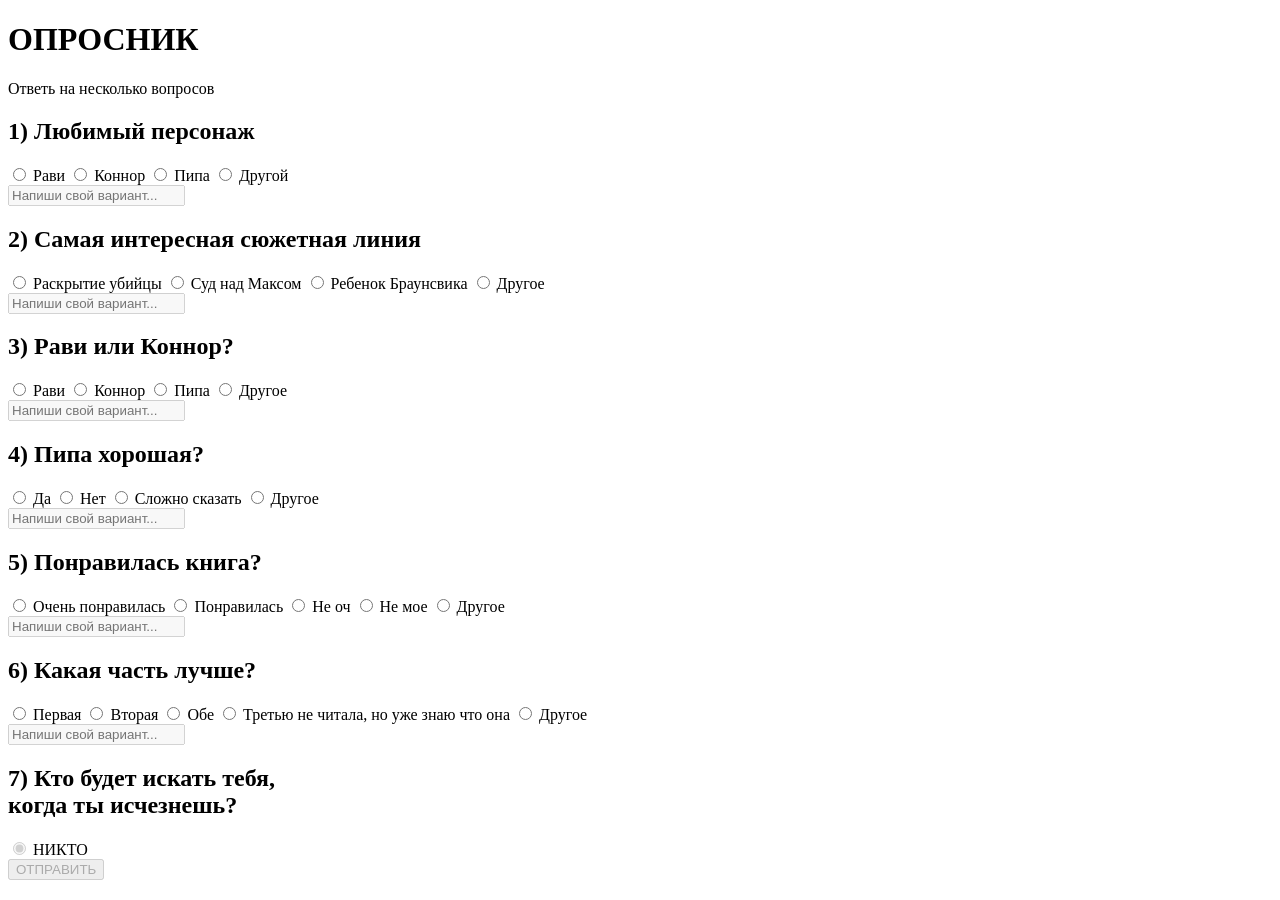
==== index.html @ e5a09348 "Add files via upload" ====
<!DOCTYPE html>
<html lang="ru">

<head>
    <meta charset="UTF-8">
    <meta name="viewport" content="width=device-width, initial-scale=1.0">

    <title>Опросник</title>

    <link rel="stylesheet" href="./index_updated.css">

    <link rel="preconnect" href="https://fonts.googleapis.com">
    <link rel="preconnect" href="https://fonts.gstatic.com" crossorigin>

    <link href="https://fonts.googleapis.com/css2?family=Creepster&family=Libre+Baskerville:wght@400;700&family=Special+Elite&display=swap" rel="stylesheet">
</head>

<body>

    <main class="survey">

        <h1>ОПРОСНИК</h1>

        <p class="intro">
            Ответь на несколько вопросов
        </p>


        <form id="surveyForm">


            <!-- ВОПРОС 1 -->

            <div class="question">

                <h2>1) Любимый персонаж</h2>

                <label>
                    <input type="radio" name="character" value="Рави">
                    Рави
                </label>

                <label>
                    <input type="radio" name="character" value="Коннор">
                    Коннор
                </label>

                <label>
                    <input type="radio" name="character" value="Пипа">
                    Пипа
                </label>

                <label>
                    <input type="radio" name="character" value="Другое">
                    Другой
                </label>

                <div class="other-panel">
                    <input type="text" placeholder="Напиши свой вариант...">
                </div>

            </div>


            <!-- ВОПРОС 2 -->

            <div class="question">

                <h2>2) Самая интересная сюжетная линия</h2>

                <label>
                    <input type="radio" name="plot" value="Раскрытие тайны">
                    Раскрытие убийцы
                </label>

                <label>
                    <input type="radio" name="plot" value="Неожиданная встреча">
                    Суд над Максом
                </label>

                <label>
                    <input type="radio" name="plot" value="Финальный поворот">
                    Ребенок Браунсвика
                </label>

                <label>
                    <input type="radio" name="plot" value="Другое">
                    Другое
                </label>

                <div class="other-panel">
                    <input type="text" placeholder="Напиши свой вариант...">
                </div>

            </div>


            <!-- ВОПРОС 3 -->

            <div class="question">

                <h2>3) Рави или Коннор?</h2>

                <label>
                    <input type="radio" name="raviConnor" value="Рави">
                    Рави
                </label>

                <label>
                    <input type="radio" name="raviConnor" value="Коннор">
                    Коннор
                </label>

                <label>
                    <input type="radio" name="raviConnor" value="Оба">
                    Пипа
                </label>

                <label>
                    <input type="radio" name="raviConnor" value="Другое">
                    Другое
                </label>

                <div class="other-panel">
                    <input type="text" placeholder="Напиши свой вариант...">
                </div>

            </div>


            <!-- ВОПРОС 4 -->

            <div class="question">

                <h2>4) Пипа хорошая?</h2>

                <label>
                    <input type="radio" name="pipa" value="Да">
                    Да
                </label>

                <label>
                    <input type="radio" name="pipa" value="Нет">
                    Нет
                </label>

                <label>
                    <input type="radio" name="pipa" value="Сложно сказать">
                    Сложно сказать
                </label>

                <label>
                    <input type="radio" name="pipa" value="Другое">
                    Другое
                </label>

                <div class="other-panel">
                    <input type="text" placeholder="Напиши свой вариант...">
                </div>

            </div>


            <!-- ВОПРОС 5 -->

            <div class="question">

                <h2>5) Понравилась книга?</h2>

                <label>
                    <input type="radio" name="book" value="Очень понравилась">
                    Очень понравилась
                </label>

                <label>
                    <input type="radio" name="book" value="Понравилась">
                    Понравилась
                </label>

                <label>
                    <input type="radio" name="book" value="Не очень">
                    Не оч
                </label>

                <label>
                    <input type="radio" name="book" value="Не понравилась">
                    Не мое
                </label>

                <label>
                    <input type="radio" name="book" value="Другое">
                    Другое
                </label>

                <div class="other-panel">
                    <input type="text" placeholder="Напиши свой вариант...">
                </div>

            </div>


            <!-- ВОПРОС 6 -->

            <div class="question">

                <h2>6) Какая часть лучше?</h2>

                <label>
                    <input type="radio" name="part" value="Первая">
                    Первая
                </label>

                <label>
                    <input type="radio" name="part" value="Вторая">
                    Вторая
                </label>

                <label>
                    <input type="radio" name="part" value="Обе">
                    Обе
                </label>

                 <label>
                    <input type="radio" name="part" value="Третья">
                    Третью не читала, но уже знаю что она
                </label>

                <label>
                    <input type="radio" name="part" value="Другое">
                    Другое
                </label>

                <div class="other-panel">
                    <input type="text" placeholder="Напиши свой вариант...">
                </div>

            </div>


            <!-- ВОПРОС 7 -->

            <div class="final-question">

                <h2>
                    7) Кто будет искать тебя,<br>
                    когда ты исчезнешь?
                </h2>

                <label class="final-answer">

                    <input
                        type="radio"
                        name="finalAnswer"
                        value="НИКТО"
                        checked
                        disabled
                    >

                    <span>НИКТО</span>

                </label>

            </div>


            <button type="submit"  id="submitButton" disabled>
                ОТПРАВИТЬ 
            </button>


        </form>


        <div id="result"></div>


    </main>

    
<script>
const form = document.getElementById("surveyForm");
const result = document.getElementById("result");

document.querySelectorAll(".question").forEach(question => {
    const radios = question.querySelectorAll('input[type="radio"]');
    const otherPanel = question.querySelector(".other-panel");

    if (!otherPanel) return;

    radios.forEach(radio => {
        radio.addEventListener("change", function () {
            if (this.value === "Другое") {
                otherPanel.classList.add("active");

                const input = otherPanel.querySelector("input");
                input.disabled = false;
                input.focus();
            } else {
                otherPanel.classList.remove("active");

                const input = otherPanel.querySelector("input");
                input.value = "";
                input.disabled = true;
            }
        });
    });

    // Поле скрыто и отключено до выбора "Другое"
    const input = otherPanel.querySelector("input");
    input.disabled = true;
});

form.addEventListener("submit", function(event) {
    event.preventDefault();

    result.textContent =
        "Ответы записаны. Последний уже известен";
});

const submitButton = document.getElementById("submitButton");

const questions = document.querySelectorAll(".question");

function checkAnswers() {

    let allAnswered = true;

    questions.forEach(question => {

        const selectedAnswer = question.querySelector(
            'input[type="radio"]:checked'
        );

        if (!selectedAnswer) {
            allAnswered = false;
        }

    });

    submitButton.disabled = !allAnswered;

}


// Проверяем ответы после каждого выбора
document.querySelectorAll(
    '.question input[type="radio"]'
).forEach(radio => {

    radio.addEventListener("change", checkAnswers);

});


checkAnswers();
</script>


</body>
</html>
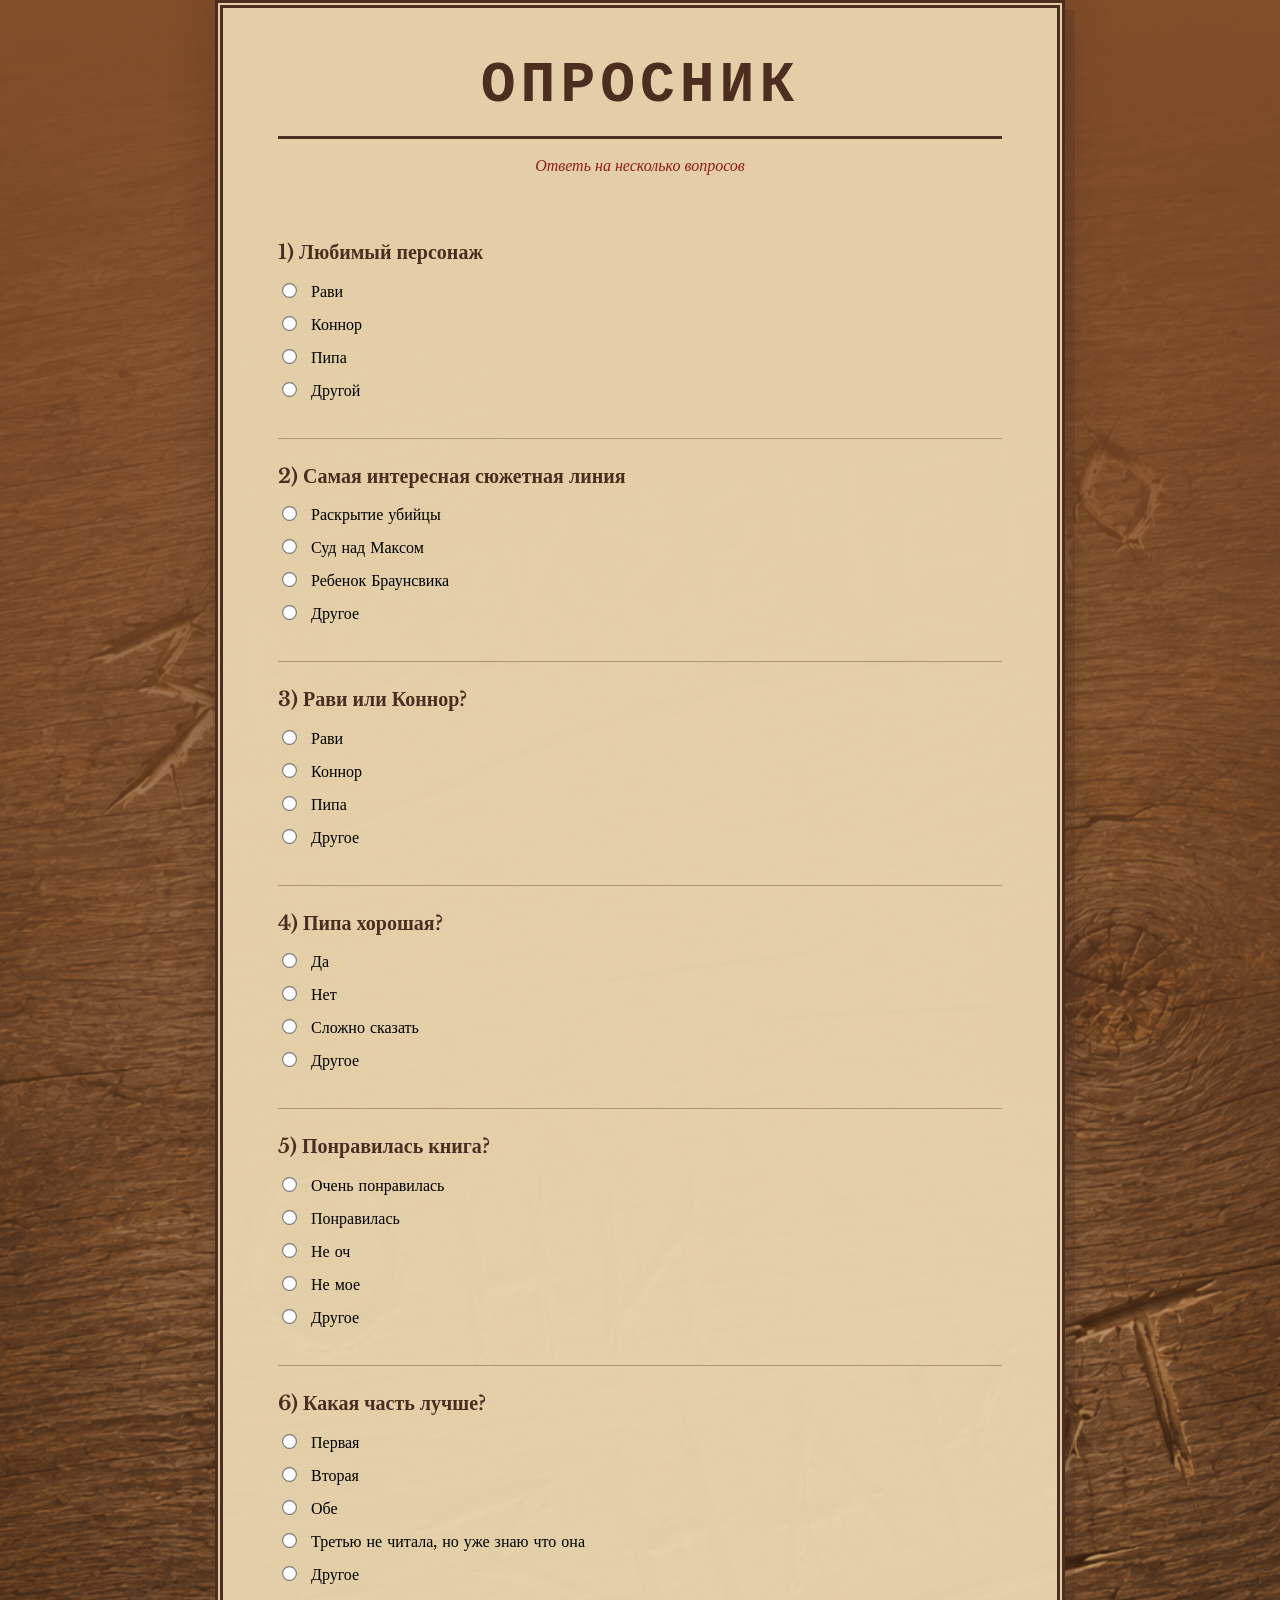
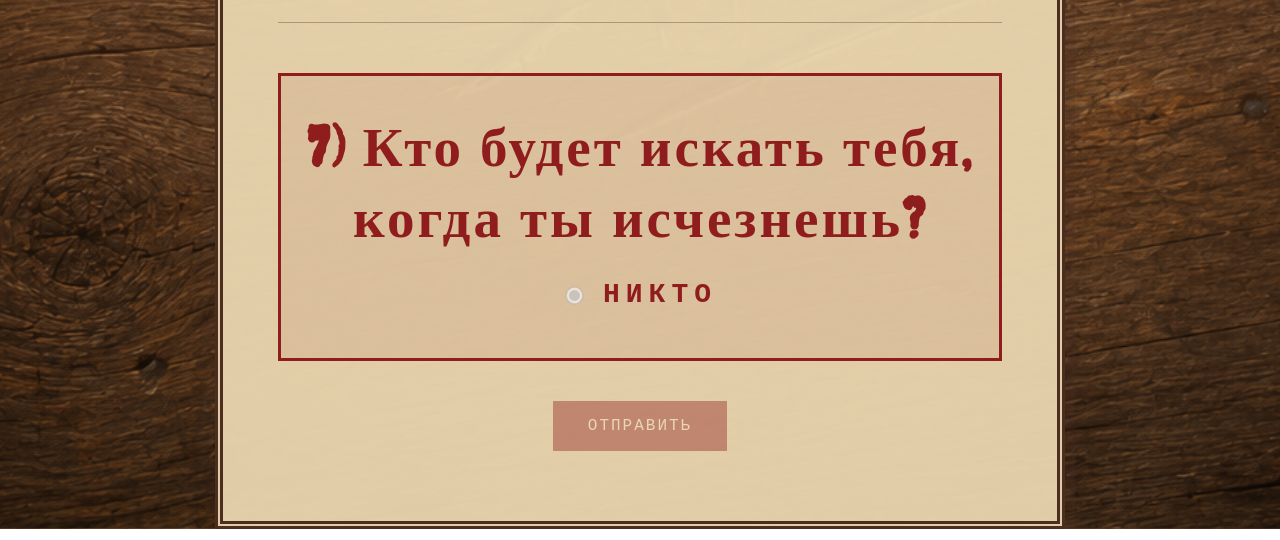
==== commit d7c213ac: "Update index.html" ====
--- a/index.html
+++ b/index.html
@@ -7,7 +7,7 @@
 
     <title>Опросник</title>
 
-    <link rel="stylesheet" href="./index_updated.css">
+    <link rel="stylesheet" href="./index.css">
 
     <link rel="preconnect" href="https://fonts.googleapis.com">
     <link rel="preconnect" href="https://fonts.gstatic.com" crossorigin>
@@ -357,4 +357,4 @@
 
 
 </body>
-</html>+</html>
--- a/index.css
+++ b/index.css
@@ -0,0 +1,412 @@
+@import url('https://fonts.googleapis.com/css2?family=Creepster&family=Libre+Baskerville:wght@400;700&family=Special+Elite&display=swap');
+
+
+:root {
+
+    --paper: #e8d4ad;
+
+    --brown: #4b2e20;
+
+    --dark-brown: #2c1a13;
+
+    --red: #8f1d1d;
+
+}
+
+
+* {
+
+    box-sizing: border-box;
+
+}
+
+
+body {
+    margin: 0;
+    min-height: 100vh;
+
+    background-image:
+        linear-gradient(
+            rgb(130, 77, 41),
+            rgba(40, 25, 15, 0.18)
+        ),
+        url("./ChatGPT\ Image\ 21\ лип.\ 2026\ р.\,\ 20_13_43\(1\).png");
+
+    background-size: cover;
+    background-position: center;
+
+    font-family: "Libre Baskerville", serif;
+}
+
+
+
+.survey {
+
+    width: min(850px, 100%);
+
+    margin: auto;
+
+    padding: 45px 55px;
+
+    background: rgba(232, 212, 173, 0.96);
+
+    border: 8px double var(--brown);
+
+    box-shadow:
+
+        10px 10px 0 rgba(75, 46, 32, 0.25),
+
+        0 0 40px rgba(44, 26, 19, 0.25);
+
+}
+
+
+h1 {
+
+    margin: 0;
+
+    text-align: center;
+
+    font-family: "Special Elite", monospace;
+
+    font-size: clamp(32px, 6vw, 58px);
+
+    letter-spacing: 5px;
+
+    color: var(--brown);
+
+    border-bottom: 3px solid var(--brown);
+
+    padding-bottom: 18px;
+
+}
+
+
+.intro {
+
+    text-align: center;
+
+    font-style: italic;
+
+    color: var(--red);
+
+    margin-bottom: 40px;
+
+}
+
+
+.question {
+
+    padding: 25px 0;
+
+    border-bottom: 1px solid rgba(75, 46, 32, 0.35);
+
+}
+
+
+.question h2 {
+
+    margin-top: 0;
+
+    font-size: 20px;
+
+    color: var(--brown);
+
+}
+
+
+label {
+
+    display: block;
+
+    margin: 13px 0;
+
+    cursor: pointer;
+
+    font-size: 16px;
+
+    transition: 0.2s;
+
+}
+
+
+label:hover {
+
+    color: var(--red);
+
+    transform: translateX(5px);
+
+}
+
+
+input[type="radio"] {
+
+    accent-color: var(--red);
+
+    margin-right: 10px;
+
+    transform: scale(1.15);
+
+}
+
+
+/* ПАНЕЛЬ "ДРУГОЕ" */
+
+.other-panel {
+
+    display: none;
+
+    margin-top: 10px;
+
+    animation: showPanel 0.3s ease;
+
+}
+
+
+.other-panel.active {
+
+    display: block;
+
+}
+
+
+.other-panel input {
+
+    width: 100%;
+
+    padding: 13px 15px;
+
+    border: 2px solid var(--brown);
+
+    background: rgba(255, 255, 255, 0.45);
+
+    color: var(--dark-brown);
+
+    font-family: inherit;
+
+    font-size: 15px;
+
+    outline: none;
+
+}
+
+
+.other-panel input:focus {
+
+    border-color: var(--red);
+
+}
+
+
+@keyframes showPanel {
+
+    from {
+
+        opacity: 0;
+
+        transform: translateY(-8px);
+
+    }
+
+    to {
+
+        opacity: 1;
+
+        transform: translateY(0);
+
+    }
+
+}
+
+
+/* СЕДЬМОЙ ВОПРОС */
+
+.final-question {
+
+    margin-top: 50px;
+
+    padding: 35px 20px;
+
+    text-align: center;
+
+    border: 3px solid var(--red);
+
+    background: rgba(143, 29, 29, 0.08);
+
+}
+
+
+.final-question h2 {
+
+    margin: 0;
+
+    color: var(--red);
+
+    font-family: "Creepster", cursive;
+
+    font-size: clamp(30px, 6vw, 55px);
+
+    letter-spacing: 3px;
+
+    line-height: 1.3;
+
+}
+
+
+.final-answer {
+
+    display: flex;
+
+    justify-content: center;
+
+    align-items: center;
+
+    gap: 12px;
+
+    margin-top: 25px;
+
+    color: var(--red);
+
+    font-family: "Special Elite", monospace;
+
+    font-size: 28px;
+
+    font-weight: bold;
+
+    letter-spacing: 6px;
+
+    cursor: default;
+
+}
+
+
+.final-answer input {
+
+    accent-color: var(--red);
+
+    transform: scale(1.4);
+
+    cursor: not-allowed;
+
+}
+
+
+/* КНОПКА */
+
+button {
+
+    display: block;
+
+    margin: 40px auto 0;
+
+    padding: 16px 35px;
+
+    background: var(--red);
+
+    color: #f5e5c5;
+
+    border: none;
+
+    font-family: "Special Elite", monospace;
+
+    font-size: 16px;
+
+    letter-spacing: 2px;
+
+    cursor: pointer;
+
+    transition: 0.25s;
+
+}
+
+
+button:hover {
+
+    background: var(--dark-brown);
+
+    transform: translateY(-3px);
+
+}
+
+
+#result {
+
+    margin-top: 25px;
+
+    text-align: center;
+
+    color: var(--red);
+
+    font-weight: bold;
+
+}
+
+
+@media (max-width: 600px) {
+
+    body {
+
+        padding: 15px 8px;
+
+    }
+
+
+    .survey {
+
+        padding: 35px 20px;
+
+        border-width: 5px;
+
+    }
+
+
+    h1 {
+
+        letter-spacing: 2px;
+
+    }
+
+
+    .question h2 {
+
+        font-size: 18px;
+
+    }
+
+
+    label {
+
+        font-size: 15px;
+
+    }
+
+
+    .final-question {
+
+        padding: 25px 10px;
+
+    }
+
+
+    .final-question h2 {
+
+        font-size: 34px;
+
+    }
+
+}
+
+.other-panel input:disabled {
+    opacity: 0;
+    pointer-events: none;
+}
+button:disabled {
+    opacity: 0.4;
+    cursor: not-allowed;
+    transform: none;
+}
+
+button:disabled:hover {
+    background: var(--red);
+    transform: none;
+}
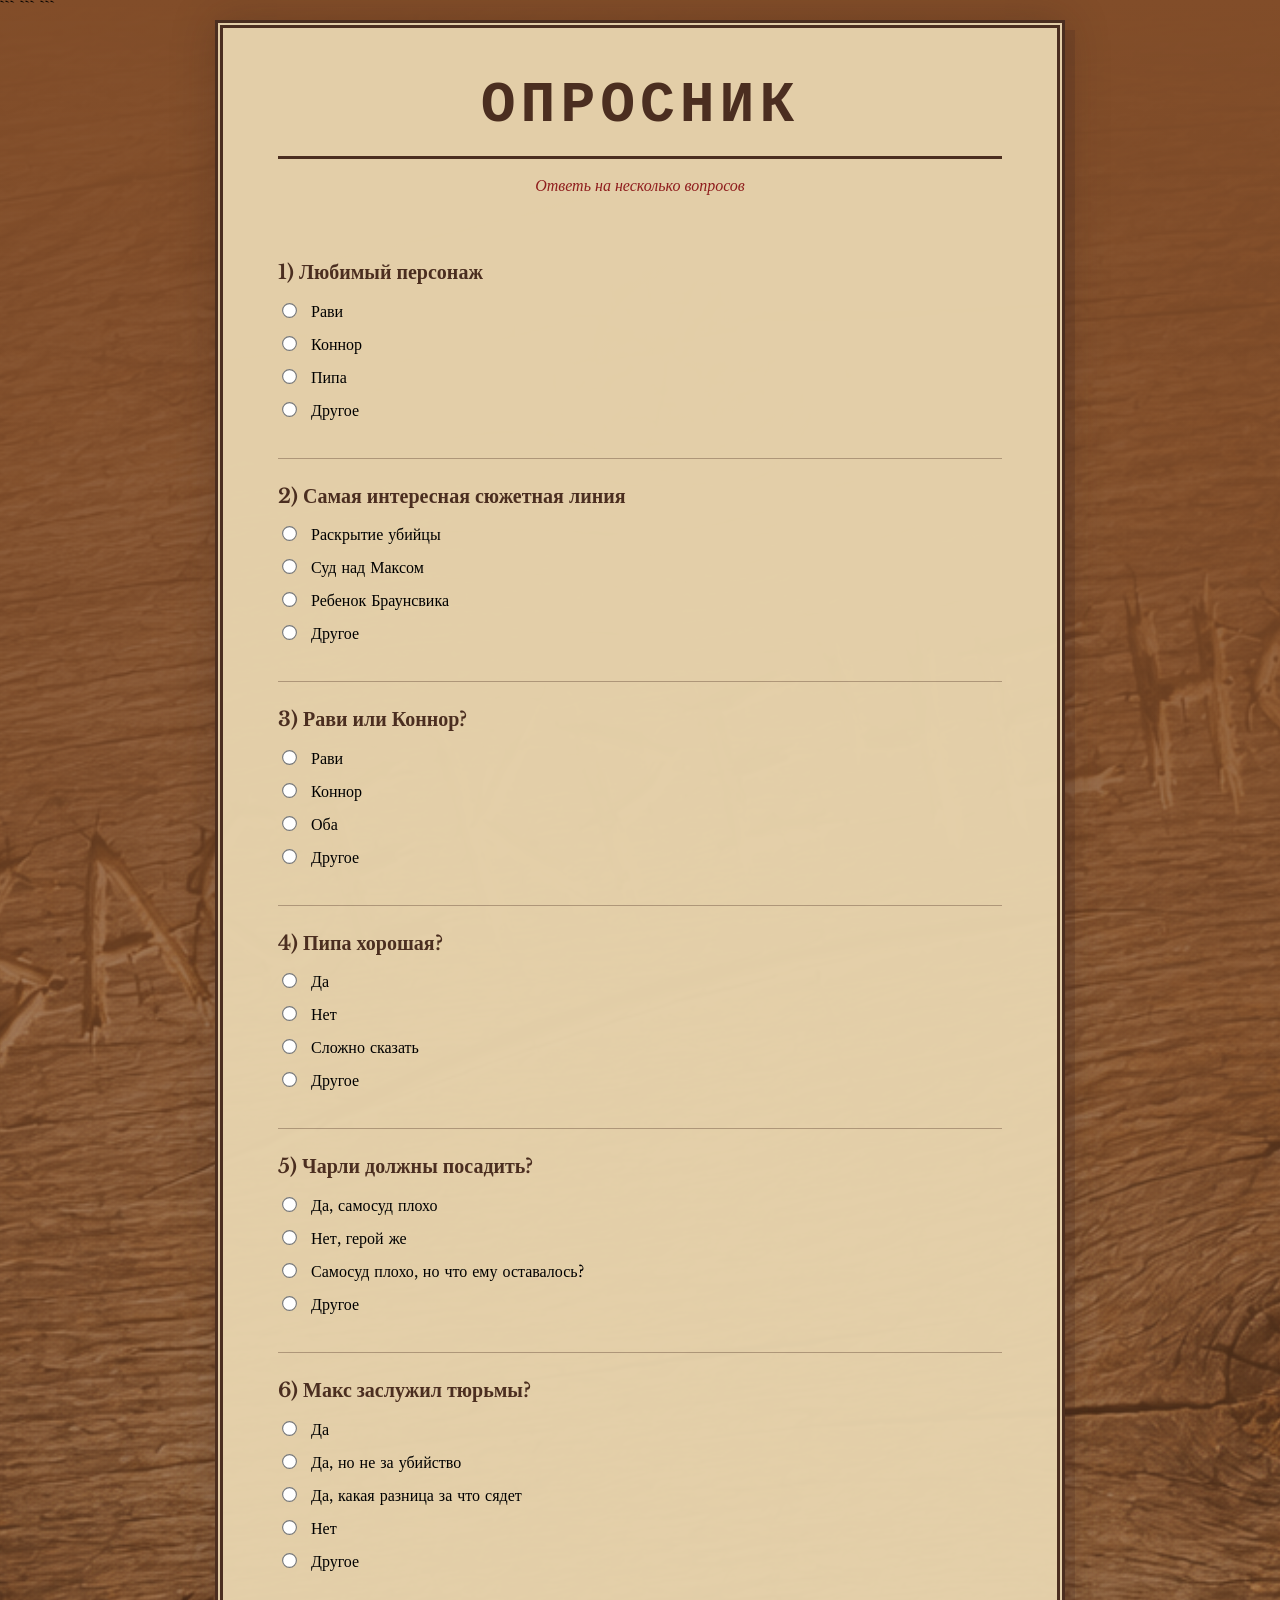
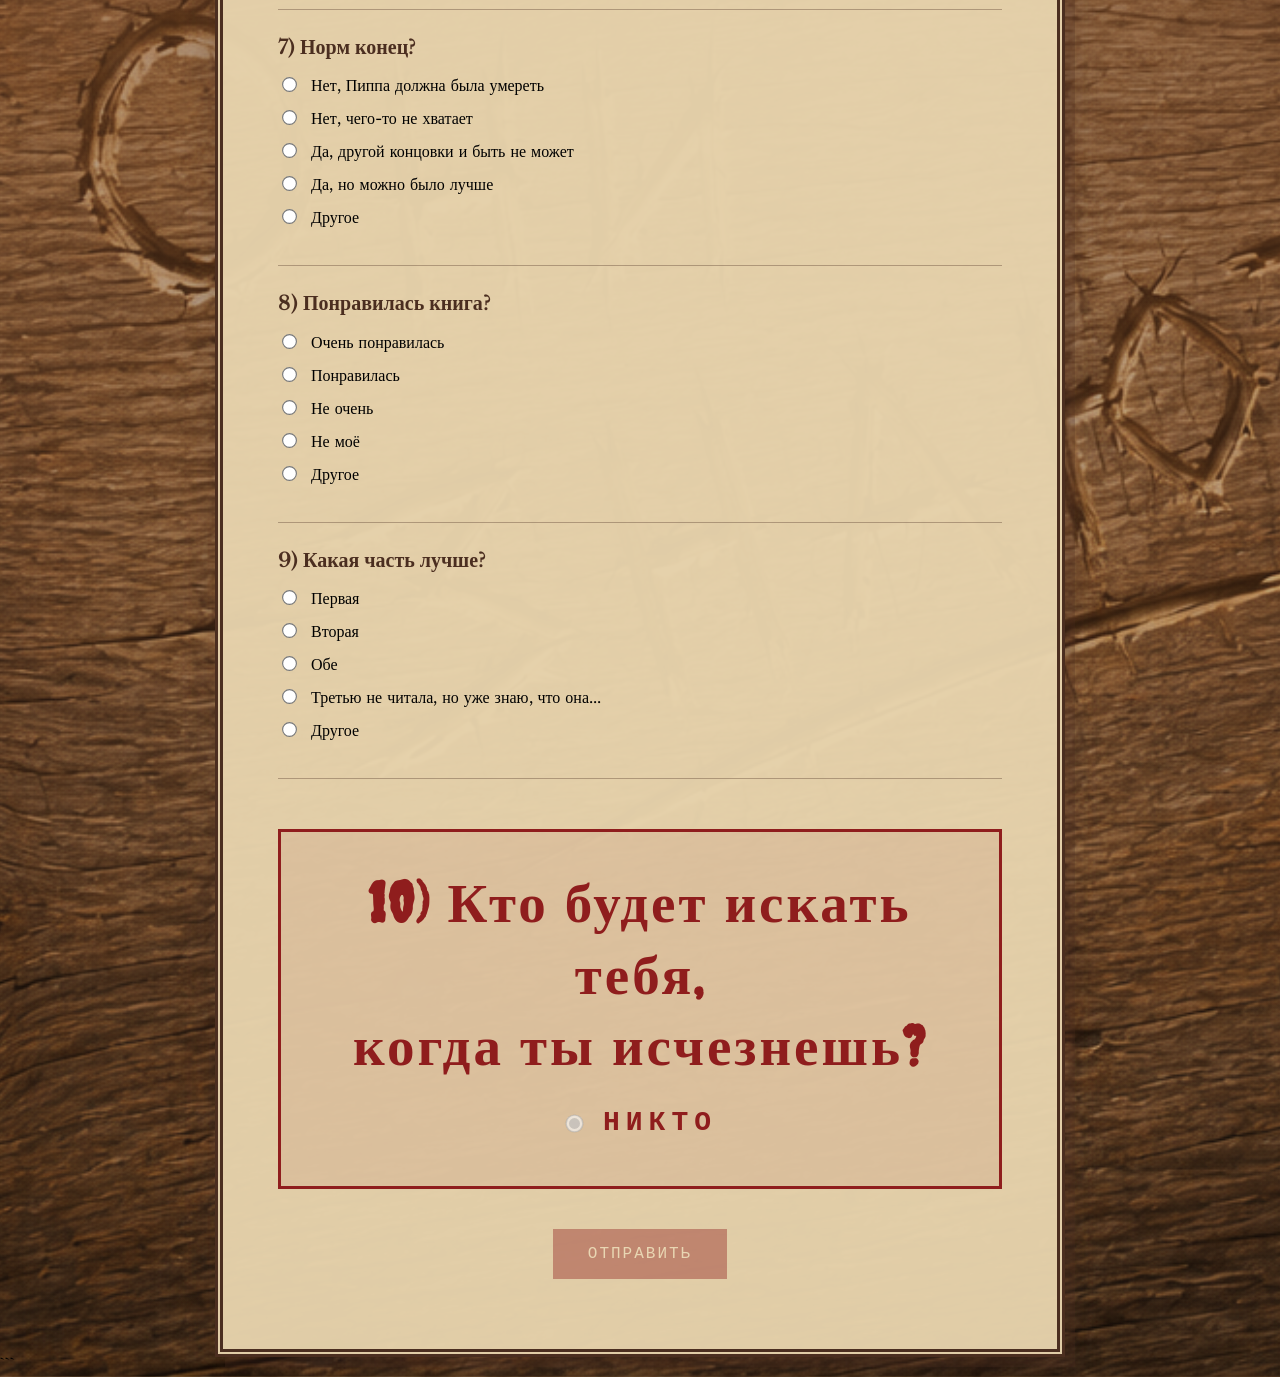
==== commit fe0f953a: "Add files via upload" ====
--- a/index.html
+++ b/index.html
@@ -1,360 +1,545 @@
 <!DOCTYPE html>
+
 <html lang="ru">
 
 <head>
     <meta charset="UTF-8">
     <meta name="viewport" content="width=device-width, initial-scale=1.0">
 
-    <title>Опросник</title>
-
-    <link rel="stylesheet" href="./index.css">
-
-    <link rel="preconnect" href="https://fonts.googleapis.com">
-    <link rel="preconnect" href="https://fonts.gstatic.com" crossorigin>
-
-    <link href="https://fonts.googleapis.com/css2?family=Creepster&family=Libre+Baskerville:wght@400;700&family=Special+Elite&display=swap" rel="stylesheet">
+```
+<title>Опросник</title>
+
+<link rel="stylesheet" href="./index.css">
+
+<link rel="preconnect" href="https://fonts.googleapis.com">
+<link rel="preconnect" href="https://fonts.gstatic.com" crossorigin>
+
+<link href="https://fonts.googleapis.com/css2?family=Creepster&family=Libre+Baskerville:wght@400;700&family=Special+Elite&display=swap" rel="stylesheet">
+```
+
 </head>
 
 <body>
 
-    <main class="survey">
-
-        <h1>ОПРОСНИК</h1>
-
-        <p class="intro">
-            Ответь на несколько вопросов
-        </p>
-
-
-        <form id="surveyForm">
-
-
-            <!-- ВОПРОС 1 -->
-
-            <div class="question">
-
-                <h2>1) Любимый персонаж</h2>
-
-                <label>
-                    <input type="radio" name="character" value="Рави">
-                    Рави
-                </label>
-
-                <label>
-                    <input type="radio" name="character" value="Коннор">
-                    Коннор
-                </label>
-
-                <label>
-                    <input type="radio" name="character" value="Пипа">
-                    Пипа
-                </label>
-
-                <label>
-                    <input type="radio" name="character" value="Другое">
-                    Другой
-                </label>
-
-                <div class="other-panel">
-                    <input type="text" placeholder="Напиши свой вариант...">
-                </div>
-
-            </div>
-
-
-            <!-- ВОПРОС 2 -->
-
-            <div class="question">
-
-                <h2>2) Самая интересная сюжетная линия</h2>
-
-                <label>
-                    <input type="radio" name="plot" value="Раскрытие тайны">
-                    Раскрытие убийцы
-                </label>
-
-                <label>
-                    <input type="radio" name="plot" value="Неожиданная встреча">
-                    Суд над Максом
-                </label>
-
-                <label>
-                    <input type="radio" name="plot" value="Финальный поворот">
-                    Ребенок Браунсвика
-                </label>
-
-                <label>
-                    <input type="radio" name="plot" value="Другое">
-                    Другое
-                </label>
-
-                <div class="other-panel">
-                    <input type="text" placeholder="Напиши свой вариант...">
-                </div>
-
-            </div>
-
-
-            <!-- ВОПРОС 3 -->
-
-            <div class="question">
-
-                <h2>3) Рави или Коннор?</h2>
-
-                <label>
-                    <input type="radio" name="raviConnor" value="Рави">
-                    Рави
-                </label>
-
-                <label>
-                    <input type="radio" name="raviConnor" value="Коннор">
-                    Коннор
-                </label>
-
-                <label>
-                    <input type="radio" name="raviConnor" value="Оба">
-                    Пипа
-                </label>
-
-                <label>
-                    <input type="radio" name="raviConnor" value="Другое">
-                    Другое
-                </label>
-
-                <div class="other-panel">
-                    <input type="text" placeholder="Напиши свой вариант...">
-                </div>
-
-            </div>
-
-
-            <!-- ВОПРОС 4 -->
-
-            <div class="question">
-
-                <h2>4) Пипа хорошая?</h2>
-
-                <label>
-                    <input type="radio" name="pipa" value="Да">
-                    Да
-                </label>
-
-                <label>
-                    <input type="radio" name="pipa" value="Нет">
-                    Нет
-                </label>
-
-                <label>
-                    <input type="radio" name="pipa" value="Сложно сказать">
-                    Сложно сказать
-                </label>
-
-                <label>
-                    <input type="radio" name="pipa" value="Другое">
-                    Другое
-                </label>
-
-                <div class="other-panel">
-                    <input type="text" placeholder="Напиши свой вариант...">
-                </div>
-
-            </div>
-
-
-            <!-- ВОПРОС 5 -->
-
-            <div class="question">
-
-                <h2>5) Понравилась книга?</h2>
-
-                <label>
-                    <input type="radio" name="book" value="Очень понравилась">
-                    Очень понравилась
-                </label>
-
-                <label>
-                    <input type="radio" name="book" value="Понравилась">
-                    Понравилась
-                </label>
-
-                <label>
-                    <input type="radio" name="book" value="Не очень">
-                    Не оч
-                </label>
-
-                <label>
-                    <input type="radio" name="book" value="Не понравилась">
-                    Не мое
-                </label>
-
-                <label>
-                    <input type="radio" name="book" value="Другое">
-                    Другое
-                </label>
-
-                <div class="other-panel">
-                    <input type="text" placeholder="Напиши свой вариант...">
-                </div>
-
-            </div>
-
-
-            <!-- ВОПРОС 6 -->
-
-            <div class="question">
-
-                <h2>6) Какая часть лучше?</h2>
-
-                <label>
-                    <input type="radio" name="part" value="Первая">
-                    Первая
-                </label>
-
-                <label>
-                    <input type="radio" name="part" value="Вторая">
-                    Вторая
-                </label>
-
-                <label>
-                    <input type="radio" name="part" value="Обе">
-                    Обе
-                </label>
-
-                 <label>
-                    <input type="radio" name="part" value="Третья">
-                    Третью не читала, но уже знаю что она
-                </label>
-
-                <label>
-                    <input type="radio" name="part" value="Другое">
-                    Другое
-                </label>
-
-                <div class="other-panel">
-                    <input type="text" placeholder="Напиши свой вариант...">
-                </div>
-
-            </div>
-
-
-            <!-- ВОПРОС 7 -->
-
-            <div class="final-question">
-
-                <h2>
-                    7) Кто будет искать тебя,<br>
-                    когда ты исчезнешь?
-                </h2>
-
-                <label class="final-answer">
-
-                    <input
-                        type="radio"
-                        name="finalAnswer"
-                        value="НИКТО"
-                        checked
-                        disabled
-                    >
-
-                    <span>НИКТО</span>
-
-                </label>
-
-            </div>
-
-
-            <button type="submit"  id="submitButton" disabled>
-                ОТПРАВИТЬ 
-            </button>
-
-
-        </form>
-
-
-        <div id="result"></div>
-
-
-    </main>
-
-    
+```
+<main class="survey">
+
+    <h1>ОПРОСНИК</h1>
+
+    <p class="intro">
+        Ответь на несколько вопросов
+    </p>
+
+    <form id="surveyForm"
+          action="https://formspree.io/f/mqerdoaa"
+          method="POST">
+
+        <!-- ВОПРОС 1 -->
+
+        <div class="question">
+
+            <h2>1) Любимый персонаж</h2>
+
+            <label>
+                <input type="radio" name="character" value="Рави">
+                Рави
+            </label>
+
+            <label>
+                <input type="radio" name="character" value="Коннор">
+                Коннор
+            </label>
+
+            <label>
+                <input type="radio" name="character" value="Пипа">
+                Пипа
+            </label>
+
+            <label>
+                <input type="radio" name="character" value="Другое">
+                Другое
+            </label>
+
+            <div class="other-panel">
+                <input
+                    type="text"
+                    name="character_other"
+                    placeholder="Напиши свой вариант..."
+                    disabled
+                >
+            </div>
+
+        </div>
+
+
+        <!-- ВОПРОС 2 -->
+
+        <div class="question">
+
+            <h2>2) Самая интересная сюжетная линия</h2>
+
+            <label>
+                <input type="radio" name="plot" value="Раскрытие убийцы">
+                Раскрытие убийцы
+            </label>
+
+            <label>
+                <input type="radio" name="plot" value="Суд над Максом">
+                Суд над Максом
+            </label>
+
+            <label>
+                <input type="radio" name="plot" value="Ребенок Браунсвика">
+                Ребенок Браунсвика
+            </label>
+
+            <label>
+                <input type="radio" name="plot" value="Другое">
+                Другое
+            </label>
+
+            <div class="other-panel">
+                <input
+                    type="text"
+                    name="plot_other"
+                    placeholder="Напиши свой вариант..."
+                    disabled
+                >
+            </div>
+
+        </div>
+
+
+        <!-- ВОПРОС 3 -->
+
+        <div class="question">
+
+            <h2>3) Рави или Коннор?</h2>
+
+            <label>
+                <input type="radio" name="raviConnor" value="Рави">
+                Рави
+            </label>
+
+            <label>
+                <input type="radio" name="raviConnor" value="Коннор">
+                Коннор
+            </label>
+
+            <label>
+                <input type="radio" name="raviConnor" value="Оба">
+                Оба
+            </label>
+
+            <label>
+                <input type="radio" name="raviConnor" value="Другое">
+                Другое
+            </label>
+
+            <div class="other-panel">
+                <input
+                    type="text"
+                    name="raviConnor_other"
+                    placeholder="Напиши свой вариант..."
+                    disabled
+                >
+            </div>
+
+        </div>
+
+
+        <!-- ВОПРОС 4 -->
+
+        <div class="question">
+
+            <h2>4) Пипа хорошая?</h2>
+
+            <label>
+                <input type="radio" name="pipa" value="Да">
+                Да
+            </label>
+
+            <label>
+                <input type="radio" name="pipa" value="Нет">
+                Нет
+            </label>
+
+            <label>
+                <input type="radio" name="pipa" value="Сложно сказать">
+                Сложно сказать
+            </label>
+
+            <label>
+                <input type="radio" name="pipa" value="Другое">
+                Другое
+            </label>
+
+            <div class="other-panel">
+                <input
+                    type="text"
+                    name="pipa_other"
+                    placeholder="Напиши свой вариант..."
+                    disabled
+                >
+            </div>
+
+        </div>
+
+
+        <!-- ВОПРОС 5 -->
+
+        <div class="question">
+
+            <h2>5) Чарли должны посадить?</h2>
+
+            <label>
+                <input type="radio" name="charlie" value="Да, самосуд плохо">
+                Да, самосуд плохо
+            </label>
+
+            <label>
+                <input type="radio" name="charlie" value="Нет, герой же">
+                Нет, герой же
+            </label>
+
+            <label>
+                <input type="radio" name="charlie" value="Самосуд плохо, но что ему оставалось">
+                Самосуд плохо, но что ему оставалось?
+            </label>
+
+            <label>
+                <input type="radio" name="charlie" value="Другое">
+                Другое
+            </label>
+
+            <div class="other-panel">
+                <input
+                    type="text"
+                    name="charlie_other"
+                    placeholder="Напиши свой вариант..."
+                    disabled
+                >
+            </div>
+
+        </div>
+
+
+        <!-- ВОПРОС 6 -->
+
+        <div class="question">
+
+            <h2>6) Макс заслужил тюрьмы?</h2>
+
+            <label>
+                <input type="radio" name="max" value="Да">
+                Да
+            </label>
+
+            <label>
+                <input type="radio" name="max" value="Да, но не за убийство">
+                Да, но не за убийство
+            </label>
+
+            <label>
+                <input type="radio" name="max" value="Да, какая разница за что сядет">
+                Да, какая разница за что сядет
+            </label>
+
+            <label>
+                <input type="radio" name="max" value="Нет">
+                Нет
+            </label>
+
+            <label>
+                <input type="radio" name="max" value="Другое">
+                Другое
+            </label>
+
+            <div class="other-panel">
+                <input
+                    type="text"
+                    name="max_other"
+                    placeholder="Напиши свой вариант..."
+                    disabled
+                >
+            </div>
+
+        </div>
+
+
+        <!-- ВОПРОС 7 -->
+
+        <div class="question">
+
+            <h2>7) Норм конец?</h2>
+
+            <label>
+                <input type="radio" name="ending" value="Нет, Пиппа должна была умереть">
+                Нет, Пиппа должна была умереть
+            </label>
+
+            <label>
+                <input type="radio" name="ending" value="Нет, чего-то не хватает">
+                Нет, чего-то не хватает
+            </label>
+
+            <label>
+                <input type="radio" name="ending" value="Да, другой концовки и быть не может">
+                Да, другой концовки и быть не может
+            </label>
+
+            <label>
+                <input type="radio" name="ending" value="Да, но можно было лучше">
+                Да, но можно было лучше
+            </label>
+
+            <label>
+                <input type="radio" name="ending" value="Другое">
+                Другое
+            </label>
+
+            <div class="other-panel">
+                <input
+                    type="text"
+                    name="ending_other"
+                    placeholder="Напиши свой вариант..."
+                    disabled
+                >
+            </div>
+
+        </div>
+
+
+        <!-- ВОПРОС 8 -->
+
+        <div class="question">
+
+            <h2>8) Понравилась книга?</h2>
+
+            <label>
+                <input type="radio" name="book" value="Очень понравилась">
+                Очень понравилась
+            </label>
+
+            <label>
+                <input type="radio" name="book" value="Понравилась">
+                Понравилась
+            </label>
+
+            <label>
+                <input type="radio" name="book" value="Не очень">
+                Не очень
+            </label>
+
+            <label>
+                <input type="radio" name="book" value="Не мое">
+                Не моё
+            </label>
+
+            <label>
+                <input type="radio" name="book" value="Другое">
+                Другое
+            </label>
+
+            <div class="other-panel">
+                <input
+                    type="text"
+                    name="book_other"
+                    placeholder="Напиши свой вариант..."
+                    disabled
+                >
+            </div>
+
+        </div>
+
+
+        <!-- ВОПРОС 9 -->
+
+        <div class="question">
+
+            <h2>9) Какая часть лучше?</h2>
+
+            <label>
+                <input type="radio" name="part" value="Первая">
+                Первая
+            </label>
+
+            <label>
+                <input type="radio" name="part" value="Вторая">
+                Вторая
+            </label>
+
+            <label>
+                <input type="radio" name="part" value="Обе">
+                Обе
+            </label>
+
+            <label>
+                <input type="radio" name="part" value="Третью не читала, но уже знаю что она">
+                Третью не читала, но уже знаю, что она...
+            </label>
+
+            <label>
+                <input type="radio" name="part" value="Другое">
+                Другое
+            </label>
+
+            <div class="other-panel">
+                <input
+                    type="text"
+                    name="part_other"
+                    placeholder="Напиши свой вариант..."
+                    disabled
+                >
+            </div>
+
+        </div>
+
+
+        <!-- ВОПРОС 10 -->
+
+        <div class="final-question">
+
+            <h2>
+                10) Кто будет искать тебя,<br>
+                когда ты исчезнешь?
+            </h2>
+
+            <label class="final-answer">
+
+                <input
+                    type="radio"
+                    name="finalAnswer"
+                    value="НИКТО"
+                    checked
+                    disabled
+                >
+
+                <span>НИКТО</span>
+
+            </label>
+
+        </div>
+
+
+        <button type="submit" id="submitButton" disabled>
+            ОТПРАВИТЬ
+        </button>
+
+    </form>
+
+    <div id="result"></div>
+
+</main>
+
+
 <script>
-const form = document.getElementById("surveyForm");
-const result = document.getElementById("result");
-
-document.querySelectorAll(".question").forEach(question => {
-    const radios = question.querySelectorAll('input[type="radio"]');
-    const otherPanel = question.querySelector(".other-panel");
-
-    if (!otherPanel) return;
-
-    radios.forEach(radio => {
-        radio.addEventListener("change", function () {
-            if (this.value === "Другое") {
-                otherPanel.classList.add("active");
-
-                const input = otherPanel.querySelector("input");
-                input.disabled = false;
-                input.focus();
-            } else {
-                otherPanel.classList.remove("active");
-
-                const input = otherPanel.querySelector("input");
-                input.value = "";
-                input.disabled = true;
+
+    const form = document.getElementById("surveyForm");
+    const submitButton = document.getElementById("submitButton");
+    const result = document.getElementById("result");
+
+    /*
+    ===================================
+    ПОЛЯ "ДРУГОЕ"
+    ===================================
+    */
+
+    document.querySelectorAll(".question").forEach(question => {
+
+        const radios = question.querySelectorAll('input[type="radio"]');
+        const otherPanel = question.querySelector(".other-panel");
+        const otherInput = otherPanel.querySelector("input");
+
+        radios.forEach(radio => {
+
+            radio.addEventListener("change", function () {
+
+                if (this.value === "Другое") {
+
+                    otherPanel.classList.add("active");
+
+                    otherInput.disabled = false;
+                    otherInput.required = true;
+
+                    otherInput.focus();
+
+                } else {
+
+                    otherPanel.classList.remove("active");
+
+                    otherInput.value = "";
+                    otherInput.disabled = true;
+                    otherInput.required = false;
+
+                }
+
+            });
+
+        });
+
+    });
+
+
+    /*
+    ===================================
+    ПРОВЕРКА ВСЕХ ОТВЕТОВ
+    ===================================
+    */
+
+    const questions = document.querySelectorAll(".question");
+
+    function checkAnswers() {
+
+        let allAnswered = true;
+
+        questions.forEach(question => {
+
+            const selectedAnswer = question.querySelector(
+                'input[type="radio"]:checked'
+            );
+
+            if (!selectedAnswer) {
+
+                allAnswered = false;
+
             }
+
         });
+
+        submitButton.disabled = !allAnswered;
+
+    }
+
+
+    document.querySelectorAll(
+        '.question input[type="radio"]'
+    ).forEach(radio => {
+
+        radio.addEventListener("change", checkAnswers);
+
     });
 
-    // Поле скрыто и отключено до выбора "Другое"
-    const input = otherPanel.querySelector("input");
-    input.disabled = true;
-});
-
-form.addEventListener("submit", function(event) {
-    event.preventDefault();
-
-    result.textContent =
-        "Ответы записаны. Последний уже известен";
-});
-
-const submitButton = document.getElementById("submitButton");
-
-const questions = document.querySelectorAll(".question");
-
-function checkAnswers() {
-
-    let allAnswered = true;
-
-    questions.forEach(question => {
-
-        const selectedAnswer = question.querySelector(
-            'input[type="radio"]:checked'
-        );
-
-        if (!selectedAnswer) {
-            allAnswered = false;
-        }
+
+    /*
+    ===================================
+    ОТПРАВКА ФОРМЫ
+    ===================================
+    */
+
+    form.addEventListener("submit", function () {
+
+        submitButton.disabled = true;
+        submitButton.textContent = "ОТПРАВЛЯЕТСЯ...";
 
     });
 
-    submitButton.disabled = !allAnswered;
-
-}
-
-
-// Проверяем ответы после каждого выбора
-document.querySelectorAll(
-    '.question input[type="radio"]'
-).forEach(radio => {
-
-    radio.addEventListener("change", checkAnswers);
-
-});
-
-
-checkAnswers();
+
+    checkAnswers();
+
 </script>
-
+```
 
 </body>
+
 </html>
